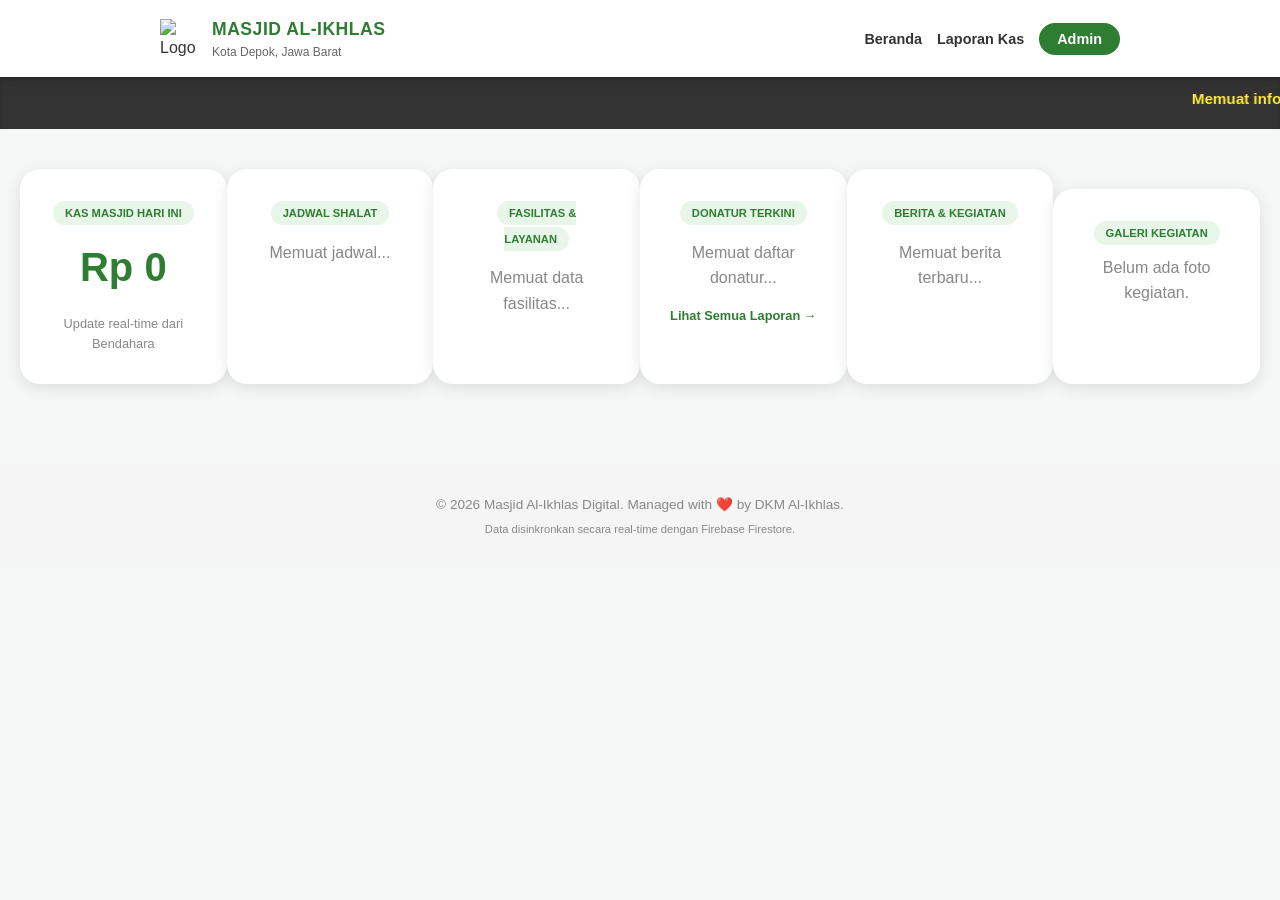
==== index.html @ f4d9ff0d "Add files via upload" ====
<!DOCTYPE html>
<html lang="id">
<head>
    <meta charset="UTF-8">
    <meta name="viewport" content="width=device-width, initial-scale=1.0">
    <title>Website Resmi Masjid Al-Ikhlas</title>
    <link rel="stylesheet" href="style.css">
</head>
<body>

    <header class="main-header">
        <div class="header-container">
            <div class="logo-area">
                <img src="https://cdn-icons-png.flaticon.com/512/2911/2911242.png" alt="Logo Masjid" class="logo-img">
                <div class="brand">
                    <span class="masjid-name">Masjid Al-Ikhlas</span>
                    <span class="masjid-loc">Kota Depok, Jawa Barat</span>
                </div>
            </div>
            <nav class="main-nav">
                <ul>
                    <li><a href="index.html">Beranda</a></li>
                    <li><a href="laporan.html">Laporan Kas</a></li>
                    <li><a href="admin.html" class="nav-admin">Admin</a></li>
                </ul>
            </nav>
        </div>
    </header>

    <div class="running-text-container">
        <marquee id="running-text-display">Memuat informasi masjid...</marquee>
    </div>

    <main class="container">
        
        <div class="card">
            <span class="status-badge">Kas Masjid Hari Ini</span>
            <h1 id="saldo-display" style="color: #2e7d32; font-size: 2.5rem; margin-top: 10px;">Rp 0</h1>
            <p style="font-size: 0.8rem; color: #888;">Update real-time dari Bendahara</p>
        </div>

        <div class="card" id="agenda-section" style="display: none; background: linear-gradient(135deg, #2e7d32 0%, #1b5e20 100%); color: white;">
            <span class="status-badge" style="background: rgba(255,255,255,0.2); color: white;">Acara Mendatang</span>
            <h2 id="nama-acara" style="margin-top: 15px; font-size: 1.2rem;">-</h2>
            <div id="countdown-timer" style="font-size: 1.5rem; font-weight: bold; margin: 10px 0;">
                00 Hari : 00 Jam : 00 Menit
            </div>
            <p id="tgl-acara" style="font-size: 0.8rem; opacity: 0.8;"></p>
        </div>

        <div class="card">
            <span class="status-badge">Jadwal Shalat</span>
            <div id="loading-shalat" style="margin-top: 15px; color: #888;">Memuat jadwal...</div>
            <div id="jadwal-shalat-list" style="display:none; margin-top: 15px;">
                <div class="shalat-item"><span>Subuh</span> <strong id="subuh">-</strong></div>
                <div class="shalat-item"><span>Dzuhur</span> <strong id="dzuhur">-</strong></div>
                <div class="shalat-item"><span>Ashar</span> <strong id="ashar">-</strong></div>
                <div class="shalat-item"><span>Maghrib</span> <strong id="maghrib">-</strong></div>
                <div class="shalat-item"><span>Isya</span> <strong id="isya">-</strong></div>
            </div>
        </div>

        <div class="card">
            <span class="status-badge">Fasilitas & Layanan</span>
            <div id="fasilitas-list" style="margin-top: 15px; text-align: left;">
                <p style="text-align: center; color: #888;">Memuat data fasilitas...</p>
            </div>
        </div>

        <div class="card">
            <span class="status-badge">Donatur Terkini</span>
            <div id="donatur-list" style="margin-top: 15px; text-align: left;">
                <p style="text-align: center; color: #888;">Memuat daftar donatur...</p>
            </div>
            <a href="laporan.html" style="display: inline-block; margin-top: 15px; font-size: 0.8rem; color: #2e7d32; text-decoration: none; font-weight: bold;">
                Lihat Semua Laporan →
            </a>
        </div>

        <div class="card">
            <span class="status-badge">Berita & Kegiatan</span>
            <div id="artikel-list" style="margin-top: 15px; text-align: left;">
                <p style="text-align: center; color: #888;">Memuat berita terbaru...</p>
            </div>
        </div>

        <div class="card" style="margin-top: 20px;">
    <span class="status-badge">Galeri Kegiatan</span>
    <div id="galeri-container" style="display: flex; gap: 10px; overflow-x: auto; padding: 10px 0; scroll-snap-type: x mandatory;">
        <p style="text-align: center; width: 100%; color: #888;">Belum ada foto kegiatan.</p>
    </div>
</div>

    </main>

    <footer style="text-align: center; padding: 30px 20px; color: #888; font-size: 0.85rem; background-color: #f5f5f5; margin-top: 40px;">
        <p>&copy; 2026 Masjid Al-Ikhlas Digital. Managed with ❤️ by DKM Al-Ikhlas.</p>
        <p style="font-size: 0.7rem; margin-top: 5px;">Data disinkronkan secara real-time dengan Firebase Firestore.</p>
    </footer>

    <script type="module" src="app.js"></script>
</body>
</html>
---- style.css ----
/* --- ROOT VARIABLES --- */
:root {
    --primary-color: #2e7d32;    /* Hijau Khas Masjid */
    --primary-dark: #1b5e20;
    --secondary-color: #f4f7f6;
    --text-dark: #333;
    --text-light: #666;
    --white: #ffffff;
    --shadow: 0 4px 15px rgba(0,0,0,0.1);
    --danger: #d32f2f;
}

/* --- RESET & BASIC --- */
* {
    margin: 0;
    padding: 0;
    box-sizing: border-box;
}

body {
    font-family: 'Segoe UI', Roboto, Helvetica, Arial, sans-serif;
    background-color: var(--secondary-color);
    color: var(--text-dark);
    line-height: 1.6;
}

/* --- HEADER STYLING --- */
.main-header {
    background-color: var(--white);
    box-shadow: var(--shadow);
    padding: 15px 0;
    position: sticky;
    top: 0;
    z-index: 1000;
}

.header-container {
    max-width: 1000px;
    margin: 0 auto;
    display: flex;
    justify-content: space-between;
    align-items: center;
    padding: 0 20px;
}

.logo-area {
    display: flex;
    align-items: center;
    gap: 12px;
}

.logo-img {
    width: 40px;
    height: 40px;
    object-fit: contain;
}

.brand {
    display: flex;
    flex-direction: column;
}

.masjid-name {
    font-weight: 800;
    font-size: 1.1rem;
    color: var(--primary-color);
    text-transform: uppercase;
    letter-spacing: 0.5px;
}

.masjid-loc {
    font-size: 0.75rem;
    color: var(--text-light);
}

/* --- NAVIGATION --- */
.main-nav ul {
    list-style: none;
    display: flex;
    gap: 15px;
    align-items: center;
}

.main-nav a {
    text-decoration: none;
    color: var(--text-dark);
    font-weight: 600;
    font-size: 0.9rem;
    transition: 0.3s;
}

.main-nav a:hover {
    color: var(--primary-color);
}

.nav-admin {
    background: var(--primary-color);
    color: var(--white) !important;
    padding: 8px 18px;
    border-radius: 25px;
}

.nav-admin:hover {
    background: var(--primary-dark);
    transform: translateY(-2px);
}

/* --- MAIN CARD CONTAINER --- */
.container {
    padding: 40px 20px;
    display: flex;
    justify-content: center;
}

.card {
    background: var(--white);
    padding: 30px;
    border-radius: 20px;
    box-shadow: var(--shadow);
    text-align: center;
    width: 100%;
    max-width: 400px;
    transition: transform 0.3s ease;
}

.card:hover {
    transform: translateY(-5px);
}

/* --- SALDO STYLING --- */
.status-badge {
    background: #e8f5e9;
    color: var(--primary-color);
    padding: 6px 12px;
    border-radius: 50px;
    font-size: 0.7rem;
    font-weight: 800;
    text-transform: uppercase;
}

h1#saldo-display {
    color: var(--primary-color);
    font-size: 2.2rem;
    margin: 15px 0;
    font-weight: 800;
}

/* --- FORM ELEMENTS --- */
input {
    width: 100%;
    padding: 12px 15px;
    margin: 10px 0;
    border: 2px solid #eee;
    border-radius: 10px;
    font-size: 1rem;
    outline: none;
    transition: 0.3s;
}

input:focus {
    border-color: var(--primary-color);
}

button {
    width: 100%;
    padding: 14px;
    background-color: var(--primary-color);
    color: white;
    border: none;
    border-radius: 10px;
    cursor: pointer;
    font-weight: 700;
    font-size: 1rem;
    margin-top: 10px;
    transition: 0.3s;
}

button:hover {
    background-color: var(--primary-dark);
}

button:disabled {
    background-color: #ccc;
    cursor: not-allowed;
}

#btn-logout {
    background-color: transparent;
    color: var(--danger);
    border: 2px solid var(--danger);
}

#btn-logout:hover {
    background-color: var(--danger);
    color: white;
}

/* --- FOOTER / LINK --- */
.footer-link {
    margin-top: 20px;
    display: block;
    color: var(--text-light);
    font-size: 0.85rem;
    text-decoration: none;
}

.footer-link:hover {
    text-decoration: underline;
}

/* --- RESPONSIVE --- */
@media (max-width: 600px) {
    .header-container {
        flex-direction: column;
        gap: 15px;
    }
    .main-nav ul {
        gap: 10px;
    }
}

.shalat-item {
    display: flex;
    justify-content: space-between;
    padding: 10px 0;
    border-bottom: 1px solid #eee;
    font-size: 1.1rem;
}

.shalat-item:last-child {
    border-bottom: none;
}

.shalat-item span {
    color: var(--text-light);
}

.shalat-item strong {
    color: var(--primary-color);
}

.running-text-container {
    background-color: #333; /* Warna gelap agar kontras */
    color: #ffeb3b; /* Warna kuning emas agar mudah dibaca */
    padding: 10px 0;
    font-weight: bold;
    font-size: 0.95rem;
    box-shadow: inset 0 2px 4px rgba(0,0,0,0.2);
}

#running-text-display {
    cursor: default;
}

/* Pengaturan khusus saat halaman dicetak */
@media print {
    /* Sembunyikan header, tombol admin, dan tombol cetak */
    .main-header, 
    #btn-cetak, 
    .nav-admin,
    .main-nav {
        display: none !important;
    }

    /* Hilangkan background abu-abu dan bayangan agar hemat tinta */
    body {
        background-color: white !important;
    }

    .container {
        padding: 0;
        margin: 0;
    }

    .card {
        box-shadow: none !important;
        border: 1px solid #eee;
        width: 100% !important;
        max-width: 100% !important;
    }

    /* Tambahkan teks footer otomatis di hasil cetak */
    .card::after {
        content: "Dicetak otomatis melalui Sistem Informasi Masjid Al-Ikhlas";
        display: block;
        margin-top: 30px;
        font-size: 0.7rem;
        color: #888;
        text-align: center;
    }
}
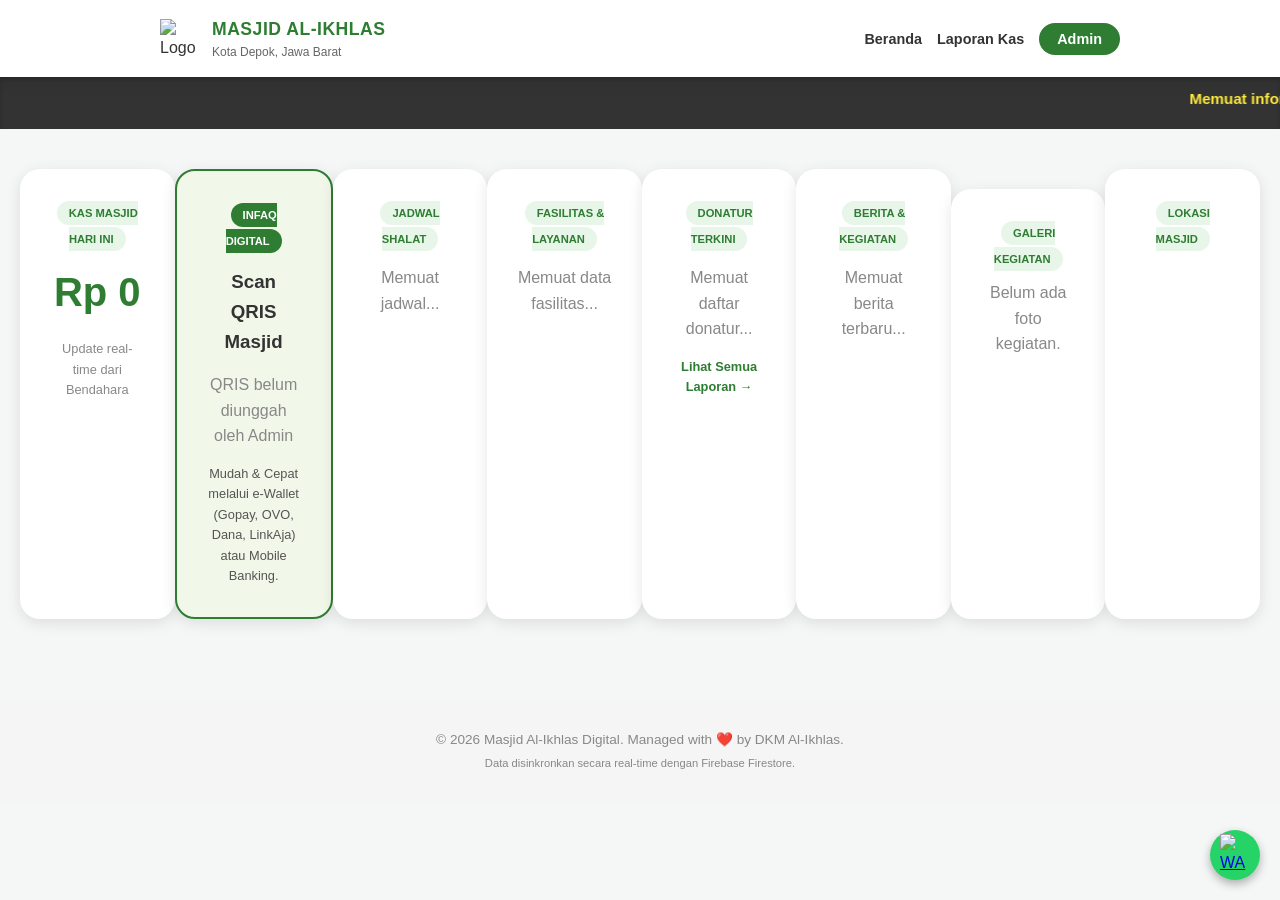
==== commit 7cb7f345: "Add files via upload" ====
--- a/index.html
+++ b/index.html
@@ -38,6 +38,15 @@
             <h1 id="saldo-display" style="color: #2e7d32; font-size: 2.5rem; margin-top: 10px;">Rp 0</h1>
             <p style="font-size: 0.8rem; color: #888;">Update real-time dari Bendahara</p>
         </div>
+
+        <div class="card" style="background-color: #f1f8e9; border: 2px solid #2e7d32;">
+    <span class="status-badge" style="background-color: #2e7d32; color: white;">Infaq Digital</span>
+    <h3 style="margin-top: 15px;">Scan QRIS Masjid</h3>
+    <div id="qris-container" style="margin: 15px 0; text-align: center;">
+        <p id="qris-status" style="color: #888;">QRIS belum diunggah oleh Admin</p>
+    </div>
+    <p style="font-size: 0.8rem; color: #555;">Mudah & Cepat melalui e-Wallet (Gopay, OVO, Dana, LinkAja) atau Mobile Banking.</p>
+</div>
 
         <div class="card" id="agenda-section" style="display: none; background: linear-gradient(135deg, #2e7d32 0%, #1b5e20 100%); color: white;">
             <span class="status-badge" style="background: rgba(255,255,255,0.2); color: white;">Acara Mendatang</span>
@@ -91,6 +100,13 @@
     </div>
 </div>
 
+    <div class="card">
+    <span class="status-badge">Lokasi Masjid</span>
+    <div style="margin-top:15px;">
+        <iframe src="https://www.google.com/maps/embed?pb=ALAMAT_MASJID_KAMU" width="100%" height="200" style="border:0; border-radius:10px;" allowfullscreen="" loading="lazy"></iframe>
+    </div>
+</div>
+
     </main>
 
     <footer style="text-align: center; padding: 30px 20px; color: #888; font-size: 0.85rem; background-color: #f5f5f5; margin-top: 40px;">
@@ -98,6 +114,11 @@
         <p style="font-size: 0.7rem; margin-top: 5px;">Data disinkronkan secara real-time dengan Firebase Firestore.</p>
     </footer>
 
+
     <script type="module" src="app.js"></script>
+
+    <a href="https://wa.me/628123456789" class="whatsapp-btn" target="_blank">
+    <img src="https://cdn-icons-png.flaticon.com/512/733/733585.png" alt="WA">
+</a>
 </body>
 </html>
--- a/style.css
+++ b/style.css
@@ -289,3 +289,106 @@
         text-align: center;
     }
 }
+
+.whatsapp-btn {
+    position: fixed;
+    bottom: 20px;
+    right: 20px;
+    background-color: #25d366;
+    width: 50px;
+    height: 50px;
+    border-radius: 50%;
+    display: flex;
+    justify-content: center;
+    align-items: center;
+    box-shadow: 0 4px 10px rgba(0,0,0,0.3);
+    z-index: 1000;
+}
+.whatsapp-btn img {
+    width: 30px;
+}
+
+/* --- TAMBAHAN UNTUK FITUR BARU --- */
+
+/* Gaya Khusus Kartu Agenda (Gradasi Hijau) */
+#agenda-section {
+    background: linear-gradient(135deg, var(--primary-color) 0%, var(--primary-dark) 100%);
+    color: white !important;
+}
+
+#agenda-section .status-badge {
+    background: rgba(255,255,255,0.2);
+    color: white;
+}
+
+#countdown-timer {
+    font-size: 1.5rem;
+    font-weight: bold;
+    letter-spacing: 1px;
+    text-shadow: 1px 1px 2px rgba(0,0,0,0.2);
+}
+
+/* Gaya Galeri Kegiatan (Scroll Horizontal) */
+#galeri-container {
+    display: flex;
+    gap: 15px;
+    overflow-x: auto;
+    padding: 10px 5px;
+    scroll-snap-type: x mandatory;
+    -webkit-overflow-scrolling: touch; /* Halus di iPhone */
+}
+
+/* Sembunyikan Scrollbar Galeri agar estetik */
+#galeri-container::-webkit-scrollbar {
+    display: none;
+}
+
+.galeri-item {
+    flex: 0 0 280px; /* Lebar satu foto */
+    scroll-snap-align: start;
+}
+
+.galeri-item img {
+    width: 100%;
+    height: 160px;
+    object-fit: cover;
+    border-radius: 12px;
+    border: 3px solid var(--white);
+    box-shadow: 0 2px 8px rgba(0,0,0,0.1);
+}
+
+/* Gaya Tampilan QRIS */
+#qris-container img {
+    max-width: 100%;
+    height: auto;
+    transition: transform 0.3s ease;
+}
+
+#qris-container img:hover {
+    transform: scale(1.05); /* Efek zoom tipis saat disentuh/klik */
+}
+
+/* Grid Layout untuk Dashboard Admin */
+@media (min-width: 768px) {
+    .main-grid {
+        display: grid;
+        grid-template-columns: repeat(auto-fit, minmax(350px, 1fr));
+        gap: 20px;
+        max-width: 1200px;
+        margin: 0 auto;
+    }
+}
+
+/* Tambahkan di bagian paling bawah style.css */
+@media (max-width: 600px) {
+    .container {
+        padding: 10px; /* Memberi ruang di pinggir layar HP */
+    }
+    .card {
+        margin-bottom: 15px;
+        padding: 15px;
+    }
+    h1 {
+        font-size: 1.8rem; /* Supaya angka saldo tidak terlalu raksasa di HP */
+    }
+}
